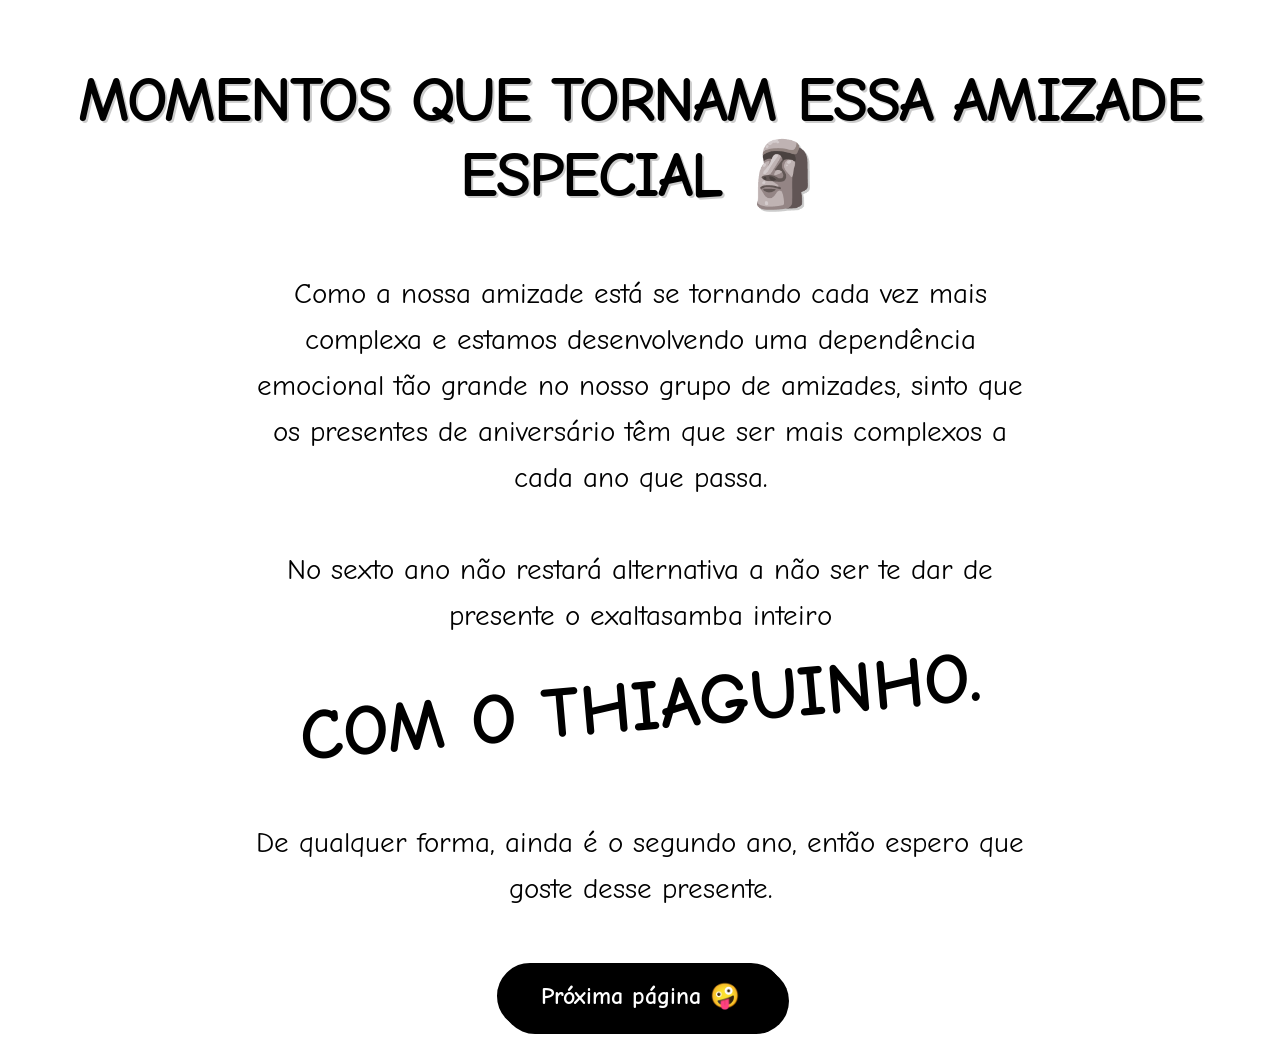
==== index.html @ e5066a94 "Add files via upload" ====
<!DOCTYPE html>
<html lang="pt-BR">
<head>
    <meta charset="UTF-8">
    <meta name="viewport" content="width=device-width, initial-scale=1.0">
    <title>Momentos que tornam essa amizade especial 🗿</title>
    <link rel="stylesheet" href="style.css">
</head>
<body>

    <!-- ==========================================
         TÍTULO DA PÁGINA
    =========================================== -->
    <h1>Momentos que tornam essa amizade especial 🗿</h1>


    <!-- ==========================================
         TEXTO PRINCIPAL
    =========================================== -->
    <p>
        Como a nossa amizade está se tornando cada vez mais complexa e estamos desenvolvendo uma dependência emocional tão grande no nosso grupo de amizades, sinto que os presentes de aniversário têm que ser mais complexos a cada ano que passa.<br><br>
        No sexto ano não restará alternativa a não ser te dar de presente o exaltasamba inteiro <br><span class="gigante">COM O THIAGUINHO.</span><br><br>
        De qualquer forma, ainda é o segundo ano, então espero que goste desse presente.
    </p>


    <!-- ==========================================
         BOTÃO DE NAVEGAÇÃO
         (O href indica para qual link o botão vai)
    =========================================== -->
    <a href="page2.html" class="btn">Próxima página 🤪</a>


    <!-- ==========================================
         ÁUDIO (Mude o src="" para o nome do seu arquivo, ex: 1.mp3)
    =========================================== -->
    <audio id="audioFundo" src="1.mp3" preload="auto"></audio>


    <!-- ==========================================
         SCRIPT PARA TOCAR O ÁUDIO AUTOMATICAMENTE
    =========================================== -->
    <script>
        document.addEventListener('DOMContentLoaded', () => {
            const audio = document.getElementById('audioFundo');
            
            // Tenta tocar o áudio assim que a página carrega
            audio.play().catch(error => {
                console.log("O navegador bloqueou o autoplay. O áudio será iniciado ao primeiro clique.");
            });
            
            // Caso o navegador bloqueie (comum hoje em dia), toca no primeiro clique em qualquer lugar da tela
            document.body.addEventListener('click', () => {
                if (audio.paused) {
                    audio.play();
                }
            }, { once: true });
        });
    </script>

</body>
</html>
---- style.css ----
/* CSS - Estilo minimalista, branco e shitpost */
@import url('https://fonts.googleapis.com/css2?family=Comic+Neue:wght@400;700&display=swap');

* {
    box-sizing: border-box;
}

body {
    background-color: #ffffff;
    color: #000000;
    font-family: 'Comic Neue', 'Comic Sans MS', cursive, sans-serif; /* A fonte oficial do shitpost */
    text-align: center;
    margin: 0;
    padding: 20px;
    display: flex;
    flex-direction: column;
    justify-content: center;
    align-items: center;
    min-height: 100vh;
    overflow-x: hidden;
}

h1 {
    font-size: clamp(2rem, 5vw, 4rem);
    text-transform: uppercase;
    letter-spacing: -2px;
    margin-bottom: 30px;
    text-shadow: 2px 2px 0px #cccccc;
}

p {
    font-size: clamp(1.2rem, 3vw, 1.8rem);
    max-width: 800px;
    line-height: 1.6;
    margin-bottom: 50px;
    background: #fff;
}

/* Estilo do botão para próxima página */
.btn {
    display: inline-block;
    background-color: #000;
    color: #fff;
    padding: 15px 40px;
    font-size: 1.5rem;
    font-weight: 700;
    text-decoration: none;
    border: 4px solid #000;
    border-radius: 50px;
    transition: all 0.2s cubic-bezier(0.175, 0.885, 0.32, 1.275);
    cursor: pointer;
    box-shadow: 5px 5px 0px #000;
}

.btn:hover {
    background-color: #fff;
    color: #000;
    transform: scale(1.1) rotate(-3deg);
    box-shadow: 8px 8px 0px #000;
}

.btn:active {
    transform: scale(0.95);
    box-shadow: 2px 2px 0px #000;
}

/* Destaques engraçados no texto */
.gigante {
    font-size: 2.5em;
    font-weight: 900;
    display: inline-block;
    transform: rotate(-5deg);
    margin: 10px;
}

.riscado {
    text-decoration: line-through;
    color: #ff0000;
}

.impact {
    font-family: Impact, Haettenschweiler, 'Arial Narrow Bold', sans-serif;
    font-size: 3em;
    letter-spacing: 2px;
}
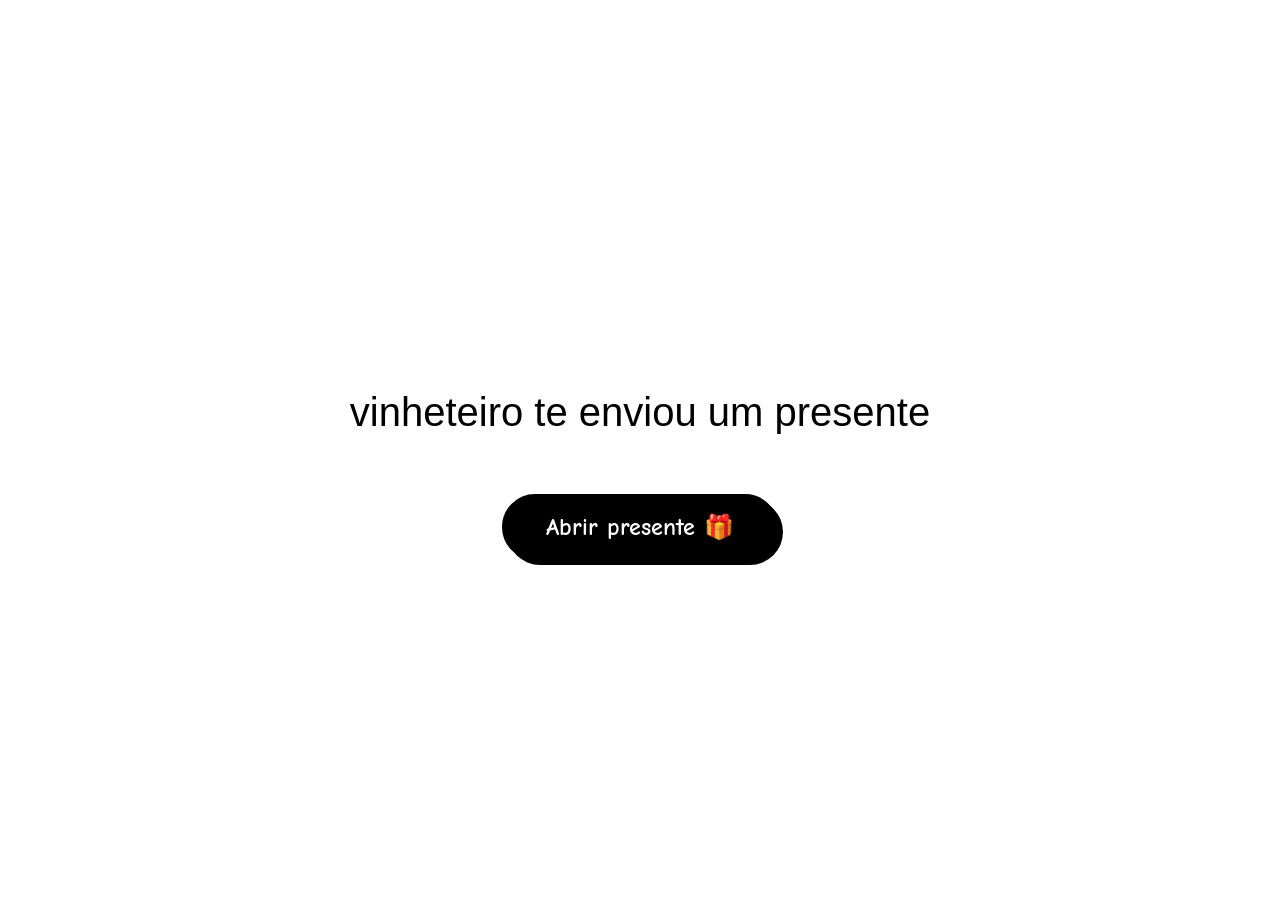
==== commit ab6ba01a: "Add files via upload" ====
--- a/index.html
+++ b/index.html
@@ -3,60 +3,23 @@
 <head>
     <meta charset="UTF-8">
     <meta name="viewport" content="width=device-width, initial-scale=1.0">
-    <title>Momentos que tornam essa amizade especial 🗿</title>
+    <title>Você tem um presente 🎁</title>
     <link rel="stylesheet" href="style.css">
 </head>
 <body>
 
     <!-- ==========================================
-         TÍTULO DA PÁGINA
-    =========================================== -->
-    <h1>Momentos que tornam essa amizade especial 🗿</h1>
-
-
-    <!-- ==========================================
          TEXTO PRINCIPAL
     =========================================== -->
-    <p>
-        Como a nossa amizade está se tornando cada vez mais complexa e estamos desenvolvendo uma dependência emocional tão grande no nosso grupo de amizades, sinto que os presentes de aniversário têm que ser mais complexos a cada ano que passa.<br><br>
-        No sexto ano não restará alternativa a não ser te dar de presente o exaltasamba inteiro <br><span class="gigante">COM O THIAGUINHO.</span><br><br>
-        De qualquer forma, ainda é o segundo ano, então espero que goste desse presente.
+    <p class="impact" style="font-size: 2.5em; letter-spacing: 0; text-transform: lowercase;">
+        vinheteiro te enviou um presente
     </p>
-
 
     <!-- ==========================================
          BOTÃO DE NAVEGAÇÃO
          (O href indica para qual link o botão vai)
     =========================================== -->
-    <a href="page2.html" class="btn">Próxima página 🤪</a>
-
-
-    <!-- ==========================================
-         ÁUDIO (Mude o src="" para o nome do seu arquivo, ex: 1.mp3)
-    =========================================== -->
-    <audio id="audioFundo" src="1.mp3" preload="auto"></audio>
-
-
-    <!-- ==========================================
-         SCRIPT PARA TOCAR O ÁUDIO AUTOMATICAMENTE
-    =========================================== -->
-    <script>
-        document.addEventListener('DOMContentLoaded', () => {
-            const audio = document.getElementById('audioFundo');
-            
-            // Tenta tocar o áudio assim que a página carrega
-            audio.play().catch(error => {
-                console.log("O navegador bloqueou o autoplay. O áudio será iniciado ao primeiro clique.");
-            });
-            
-            // Caso o navegador bloqueie (comum hoje em dia), toca no primeiro clique em qualquer lugar da tela
-            document.body.addEventListener('click', () => {
-                if (audio.paused) {
-                    audio.play();
-                }
-            }, { once: true });
-        });
-    </script>
+    <a href="page1.html" class="btn">Abrir presente 🎁</a>
 
 </body>
 </html>
